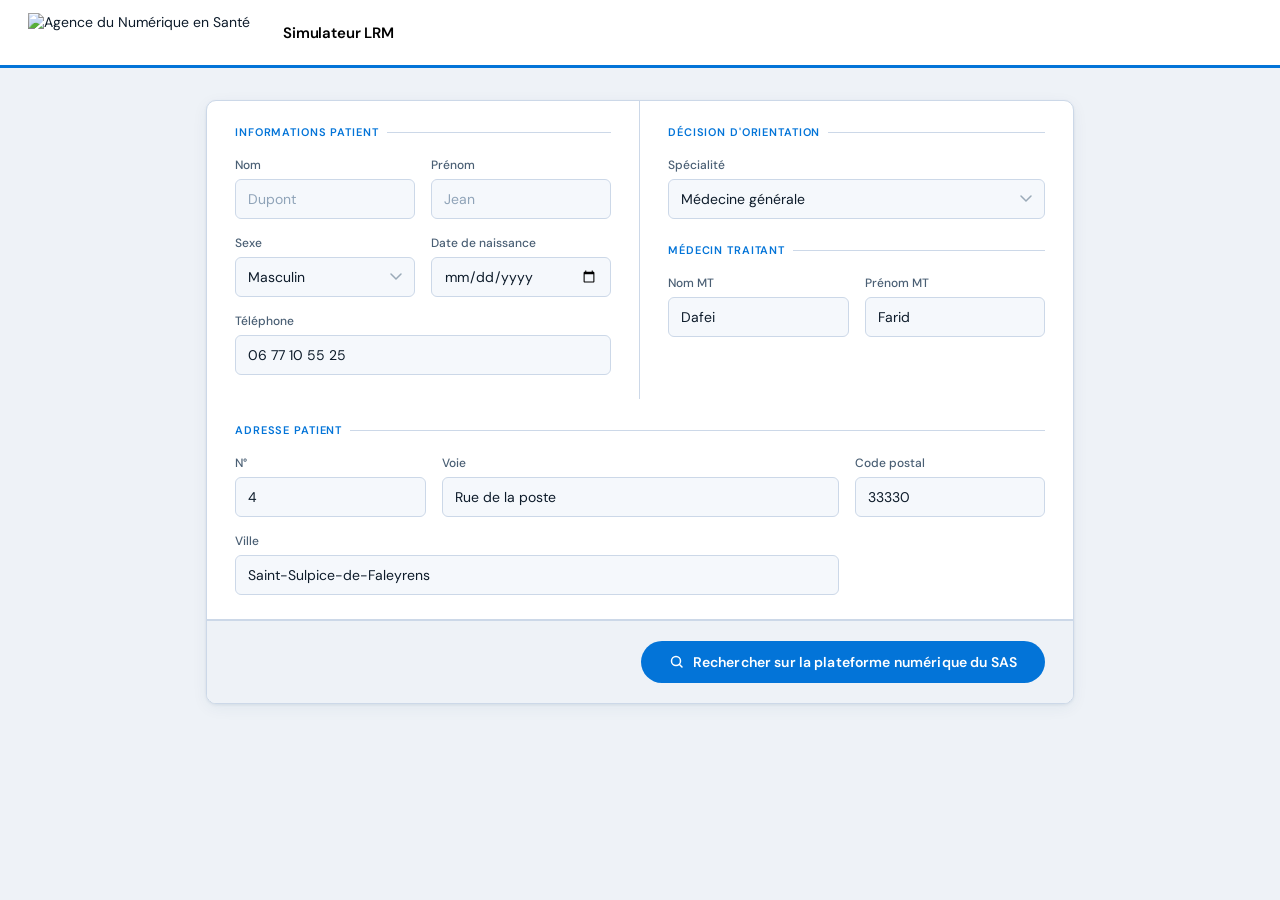
==== index.html @ c19227d6 "Update and rename lrm_mocked_page.html to index.html" ====
<!DOCTYPE html>
<html lang="fr">
<head>
  <meta charset="UTF-8" />
  <meta name="viewport" content="width=device-width, initial-scale=1.0" />
  <title>Simulateur LRM</title>
  <link href="https://fonts.googleapis.com/css2?family=DM+Sans:wght@400;500;600&family=DM+Mono:wght@400;500&display=swap" rel="stylesheet" />
  <style>
    *, *::before, *::after { box-sizing: border-box; margin: 0; padding: 0; }

    :root {
      --brand: #0f3f68;
      --brand-mid: #1a5a96;
      --accent: #0374d8;
      --accent-hover: #025fb8;
      --bg: #eef2f7;
      --surface: #ffffff;
      --border: #ccd8e8;
      --border-focus: #0374d8;
      --text-primary: #0D1B2A;
      --text-secondary: #4a5f74;
      --text-hint: #8fa3b8;
      --input-bg: #f5f8fc;
      --radius: 10px;
      --radius-sm: 6px;
      --shadow: 0 1px 3px rgba(15,63,104,0.08), 0 4px 16px rgba(15,63,104,0.06);
    }

    body {
      font-family: 'DM Sans', sans-serif;
      font-size: 14px;
      background: var(--bg);
      color: var(--text-primary);
      min-height: 100vh;
    }

    /* ── Header ── */
    .header {
      background: white;
      border-bottom: 3px solid var(--accent);
      padding: 0 28px;
      height: 68px;
      display: flex;
      align-items: center;
      gap: 20px;
    }
    .header-logo {
      display: flex;
      align-items: center;
      gap: 16px;
    }
    .header-logo img {
      height: 40px;
      width: auto;
      display: block;
    }
    .header-divider {
      width: 1px;
      height: 28px;
      background: rgba(255,255,255,0.25);
    }
    .header-title {
      font-size: 15px;
      font-weight: 600;
      color: black;
      letter-spacing: -0.01em;
    }

    /* ── Page layout ── */
    .page {
      max-width: 900px;
      margin: 32px auto;
      padding: 0 16px 48px;
    }

    /* ── Card ── */
    .card {
      background: var(--surface);
      border: 1px solid var(--border);
      border-radius: var(--radius);
      box-shadow: var(--shadow);
      overflow: hidden;
    }

    .card-section {
      padding: 24px 28px;
      border-bottom: 1px solid var(--border);
    }
    .card-section:last-child { border-bottom: none; }

    .section-label {
      font-size: 11px;
      font-weight: 600;
      letter-spacing: 0.08em;
      text-transform: uppercase;
      color: var(--accent);
      margin-bottom: 18px;
      display: flex;
      align-items: center;
      gap: 8px;
    }
    .section-label::after {
      content: '';
      flex: 1;
      height: 1px;
      background: var(--border);
    }

    /* ── Grid ── */
    .grid { display: grid; gap: 16px; }
    .grid-2 { grid-template-columns: repeat(2, 1fr); }
    .grid-3 { grid-template-columns: repeat(3, 1fr); }
    .grid-4 { grid-template-columns: repeat(4, 1fr); }
    .col-span-2 { grid-column: span 2; }
    .col-span-3 { grid-column: span 3; }

    /* ── Fields ── */
    .field { display: flex; flex-direction: column; gap: 6px; }

    .field label {
      font-size: 12px;
      font-weight: 500;
      color: var(--text-secondary);
    }

    .field input,
    .field select {
      height: 40px;
      padding: 0 12px;
      background: var(--input-bg);
      border: 1px solid var(--border);
      border-radius: var(--radius-sm);
      font-family: 'DM Sans', sans-serif;
      font-size: 14px;
      color: var(--text-primary);
      width: 100%;
      transition: border-color 0.15s, box-shadow 0.15s, background 0.15s;
      appearance: none;
      -webkit-appearance: none;
    }
    .field input::placeholder { color: var(--text-hint); }
    .field input:hover,
    .field select:hover { border-color: #b0bec5; }
    .field input:focus,
    .field select:focus {
      outline: none;
      border-color: var(--border-focus);
      background: #fff;
      box-shadow: 0 0 0 3px rgba(3,116,255,0.12);
    }

    /* custom select arrow */
    .field select {
      background-image: url("data:image/svg+xml,%3Csvg xmlns='http://www.w3.org/2000/svg' width='12' height='8' viewBox='0 0 12 8'%3E%3Cpath d='M1 1l5 5 5-5' stroke='%239AAAB8' stroke-width='1.5' fill='none' stroke-linecap='round'/%3E%3C/svg%3E");
      background-repeat: no-repeat;
      background-position: right 12px center;
      padding-right: 32px;
      cursor: pointer;
    }

    /* ── Two-column layout for patient + orientation ── */
    .top-grid {
      display: grid;
      grid-template-columns: 1fr 1fr;
      gap: 0;
    }
    .top-col {
      padding: 24px 28px;
    }
    .top-col:first-child {
      border-right: 1px solid var(--border);
    }

    /* ── Footer / action bar ── */
    .card-footer {
      padding: 20px 28px;
      display: flex;
      justify-content: flex-end;
      background: #eef2f7;
      border-top: 1px solid var(--border);
    }

    .btn-primary {
      background: var(--accent);
      color: #fff;
      border: none;
      border-radius: 100px;
      padding: 0 28px;
      height: 42px;
      font-family: 'DM Sans', sans-serif;
      font-size: 14px;
      font-weight: 600;
      cursor: pointer;
      display: inline-flex;
      align-items: center;
      gap: 8px;
      transition: background 0.15s, transform 0.1s;
      letter-spacing: 0.01em;
    }
    .btn-primary:hover { background: var(--accent-hover); }
    .btn-primary:active { transform: scale(0.98); }
    .btn-primary svg { width: 16px; height: 16px; }

    /* ── Responsive ── */
    @media (max-width: 680px) {
      .page { margin: 16px auto; }
      .top-grid { grid-template-columns: 1fr; }
      .top-col:first-child { border-right: none; border-bottom: 1px solid var(--border); padding-bottom: 20px; }
      .grid-2 { grid-template-columns: 1fr; }
      .grid-3 { grid-template-columns: 1fr 1fr; }
      .grid-4 { grid-template-columns: 1fr 1fr; }
      .col-span-2 { grid-column: span 1; }
      .col-span-3 { grid-column: span 2; }
      .card-section { padding: 20px 16px; }
      .top-col { padding: 20px 16px; }
      .card-footer { padding: 16px; }
    }

    @media (max-width: 420px) {
      .grid-3 { grid-template-columns: 1fr; }
      .grid-4 { grid-template-columns: 1fr; }
      .col-span-3 { grid-column: span 1; }
    }
  </style>
</head>
<body>

  <header class="header">
    <div class="header-logo">
      <img src="https://esante.gouv.fr/sites/default/files/logo-ANS.png" alt="Agence du Numérique en Santé" />
      <div class="header-divider"></div>
      <span class="header-title">Simulateur LRM</span>
    </div>
  </header>

  <main class="page">
    <div class="card">

      <!-- Patient + Orientation -->
      <div class="top-grid">

        <!-- Patient info -->
        <div class="top-col">
          <p class="section-label">Informations patient</p>
          <div class="grid grid-2" style="margin-bottom: 16px;">
            <div class="field">
              <label>Nom</label>
              <input id="npt_patient_name" placeholder="Dupont" />
            </div>
            <div class="field">
              <label>Prénom</label>
              <input id="npt_patient_firstname" placeholder="Jean" />
            </div>
          </div>
          <div class="grid grid-2" style="margin-bottom: 16px;">
            <div class="field">
              <label>Sexe</label>
              <select id="npt_patient_sex">
                <option value="M">Masculin</option>
                <option value="F">Féminin</option>
                <option value="U">Indéterminé</option>
              </select>
            </div>
            <div class="field">
              <label>Date de naissance</label>
              <input type="date" id="npt_patient_birthdate" />
            </div>
          </div>
          <div class="grid grid-2">
            <div class="field col-span-2">
              <label>Téléphone</label>
              <input id="npt_patient_phone" placeholder="06 xx xx xx xx" value="06 77 10 55 25" />
            </div>
          </div>
        </div>

        <!-- Orientation -->
        <div class="top-col">
          <p class="section-label">Décision d'orientation</p>
          <div class="field" style="margin-bottom: 16px;">
            <label>Spécialité</label>
            <select id="npt_specialty">
              <option value="SM54">Médecine générale</option>
              <option value="INF">Infirmier</option>
            </select>
          </div>

          <p class="section-label" style="margin-top: 24px;">Médecin traitant</p>
          <div class="grid grid-2">
            <div class="field">
              <label>Nom MT</label>
              <input id="npt_practioner_name" placeholder="Nom" value="Dafei" />
            </div>
            <div class="field">
              <label>Prénom MT</label>
              <input id="npt_practioner_firstname" placeholder="Prénom" value="Farid" />
            </div>
          </div>
        </div>

      </div>

      <!-- Address -->
      <div class="card-section">
        <p class="section-label">Adresse PATIENT</p>
        <div class="grid grid-4">
          <div class="field">
            <label>N°</label>
            <input id="npt_street_number" placeholder="N°" value="4" />
          </div>
          <div class="field col-span-2">
            <label>Voie</label>
            <input id="npt_street_name" placeholder="Rue, avenue…" value="Rue de la poste" />
          </div>
          <div class="field">
            <label>Code postal</label>
            <input id="npt_zipcode" placeholder="00000" value="33330" />
          </div>
          <div class="field col-span-3">
            <label>Ville</label>
            <input id="npt_city" placeholder="Ville" value="Saint-Sulpice-de-Faleyrens" />
          </div>
        </div>
      </div>

      <!-- Footer -->
      <div class="card-footer">
        <button class="btn-primary" id="search_button" onclick="openSearchUrl()">
          <svg viewBox="0 0 16 16" fill="none" xmlns="http://www.w3.org/2000/svg">
            <circle cx="7" cy="7" r="4.5" stroke="white" stroke-width="1.5"/>
            <path d="M10.5 10.5L13 13" stroke="white" stroke-width="1.5" stroke-linecap="round"/>
          </svg>
          Rechercher sur la plateforme numérique du SAS
        </button>
      </div>

    </div>
  </main>

  <script>
    const BASE_URL = "https://sas.sante.fr/sas/recherche";
    const PRACTITIONER_OID = "urn:oid:1.2.250.1.71.4.2.1|810002725272";
    const SPECIALTY_OID_PREFIX = "urn:oid:1.2.250.1.213.2.28|";

    function val(id) {
      return document.getElementById(id)?.value?.trim() || "";
    }

    function buildUrl() {
      const specialty = val("npt_specialty");
      const city = val("npt_city");
      const streetname = [val("npt_street_number"), val("npt_street_name")]
        .filter(Boolean).join(" ");

      const params = new URLSearchParams({
        practitioner: PRACTITIONER_OID,
        specialty: SPECIALTY_OID_PREFIX + specialty,
        city,
        streetname,
        origin: "TEST-SAMU000"
      });

      return `${BASE_URL}?${params.toString()}`;
    }

    function openSearchUrl() {
      window.open(buildUrl(), "_blank");
    }
  </script>

</body>
</html>
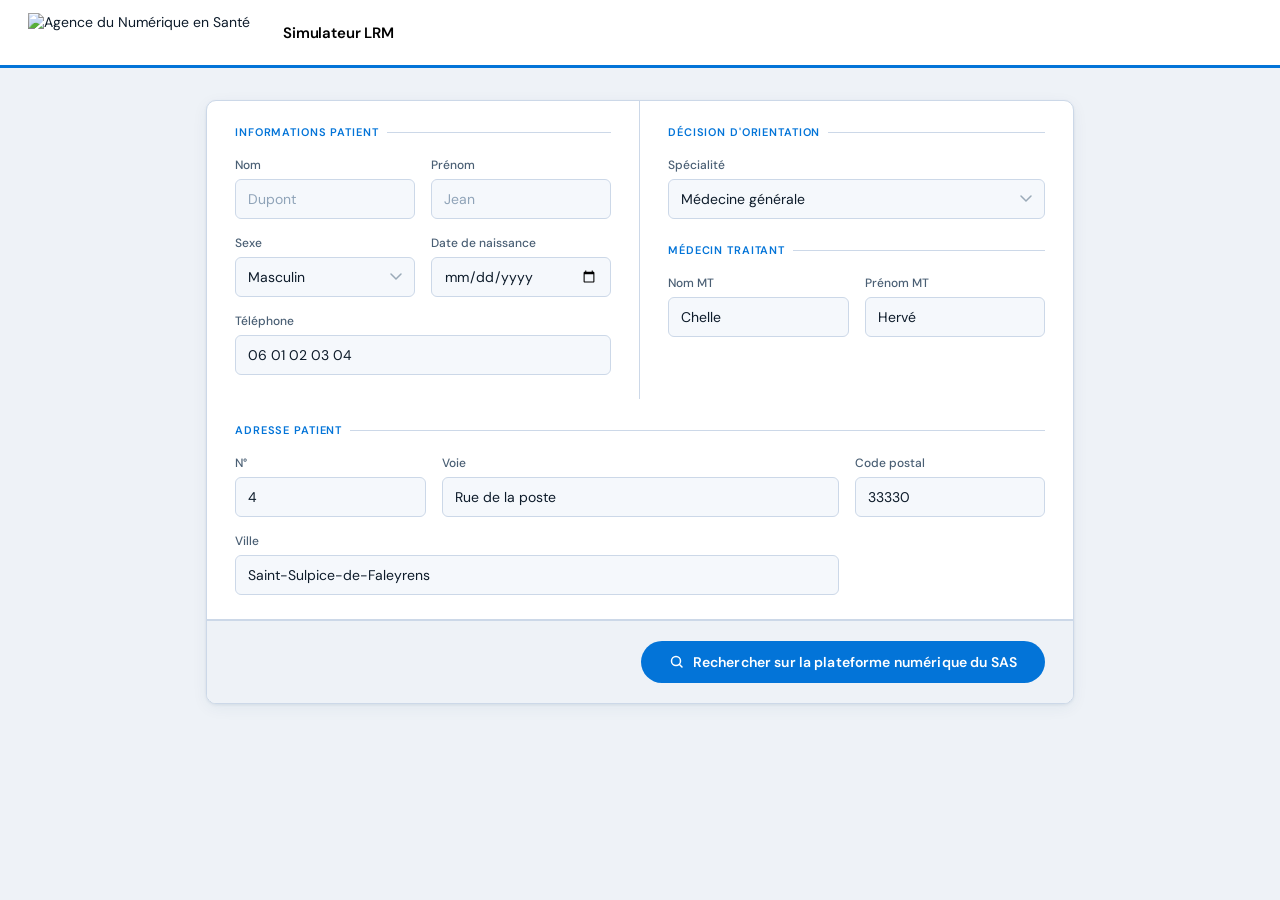
==== commit 409bf54a: "Update Change physician and phonenumber" ====
--- a/index.html
+++ b/index.html
@@ -1,228 +1,17 @@
 <!DOCTYPE html>
 <html lang="fr">
+
 <head>
   <meta charset="UTF-8" />
   <meta name="viewport" content="width=device-width, initial-scale=1.0" />
   <title>Simulateur LRM</title>
-  <link href="https://fonts.googleapis.com/css2?family=DM+Sans:wght@400;500;600&family=DM+Mono:wght@400;500&display=swap" rel="stylesheet" />
-  <style>
-    *, *::before, *::after { box-sizing: border-box; margin: 0; padding: 0; }
+  <link
+    href="https://fonts.googleapis.com/css2?family=DM+Sans:wght@400;500;600&family=DM+Mono:wght@400;500&display=swap"
+    rel="stylesheet" />
+  <link href="assets/css/mock.css" rel="stylesheet" />
+  <script type="text/javascript" src="assets/js/mock.js"></script>
+</head>
 
-    :root {
-      --brand: #0f3f68;
-      --brand-mid: #1a5a96;
-      --accent: #0374d8;
-      --accent-hover: #025fb8;
-      --bg: #eef2f7;
-      --surface: #ffffff;
-      --border: #ccd8e8;
-      --border-focus: #0374d8;
-      --text-primary: #0D1B2A;
-      --text-secondary: #4a5f74;
-      --text-hint: #8fa3b8;
-      --input-bg: #f5f8fc;
-      --radius: 10px;
-      --radius-sm: 6px;
-      --shadow: 0 1px 3px rgba(15,63,104,0.08), 0 4px 16px rgba(15,63,104,0.06);
-    }
-
-    body {
-      font-family: 'DM Sans', sans-serif;
-      font-size: 14px;
-      background: var(--bg);
-      color: var(--text-primary);
-      min-height: 100vh;
-    }
-
-    /* ── Header ── */
-    .header {
-      background: white;
-      border-bottom: 3px solid var(--accent);
-      padding: 0 28px;
-      height: 68px;
-      display: flex;
-      align-items: center;
-      gap: 20px;
-    }
-    .header-logo {
-      display: flex;
-      align-items: center;
-      gap: 16px;
-    }
-    .header-logo img {
-      height: 40px;
-      width: auto;
-      display: block;
-    }
-    .header-divider {
-      width: 1px;
-      height: 28px;
-      background: rgba(255,255,255,0.25);
-    }
-    .header-title {
-      font-size: 15px;
-      font-weight: 600;
-      color: black;
-      letter-spacing: -0.01em;
-    }
-
-    /* ── Page layout ── */
-    .page {
-      max-width: 900px;
-      margin: 32px auto;
-      padding: 0 16px 48px;
-    }
-
-    /* ── Card ── */
-    .card {
-      background: var(--surface);
-      border: 1px solid var(--border);
-      border-radius: var(--radius);
-      box-shadow: var(--shadow);
-      overflow: hidden;
-    }
-
-    .card-section {
-      padding: 24px 28px;
-      border-bottom: 1px solid var(--border);
-    }
-    .card-section:last-child { border-bottom: none; }
-
-    .section-label {
-      font-size: 11px;
-      font-weight: 600;
-      letter-spacing: 0.08em;
-      text-transform: uppercase;
-      color: var(--accent);
-      margin-bottom: 18px;
-      display: flex;
-      align-items: center;
-      gap: 8px;
-    }
-    .section-label::after {
-      content: '';
-      flex: 1;
-      height: 1px;
-      background: var(--border);
-    }
-
-    /* ── Grid ── */
-    .grid { display: grid; gap: 16px; }
-    .grid-2 { grid-template-columns: repeat(2, 1fr); }
-    .grid-3 { grid-template-columns: repeat(3, 1fr); }
-    .grid-4 { grid-template-columns: repeat(4, 1fr); }
-    .col-span-2 { grid-column: span 2; }
-    .col-span-3 { grid-column: span 3; }
-
-    /* ── Fields ── */
-    .field { display: flex; flex-direction: column; gap: 6px; }
-
-    .field label {
-      font-size: 12px;
-      font-weight: 500;
-      color: var(--text-secondary);
-    }
-
-    .field input,
-    .field select {
-      height: 40px;
-      padding: 0 12px;
-      background: var(--input-bg);
-      border: 1px solid var(--border);
-      border-radius: var(--radius-sm);
-      font-family: 'DM Sans', sans-serif;
-      font-size: 14px;
-      color: var(--text-primary);
-      width: 100%;
-      transition: border-color 0.15s, box-shadow 0.15s, background 0.15s;
-      appearance: none;
-      -webkit-appearance: none;
-    }
-    .field input::placeholder { color: var(--text-hint); }
-    .field input:hover,
-    .field select:hover { border-color: #b0bec5; }
-    .field input:focus,
-    .field select:focus {
-      outline: none;
-      border-color: var(--border-focus);
-      background: #fff;
-      box-shadow: 0 0 0 3px rgba(3,116,255,0.12);
-    }
-
-    /* custom select arrow */
-    .field select {
-      background-image: url("data:image/svg+xml,%3Csvg xmlns='http://www.w3.org/2000/svg' width='12' height='8' viewBox='0 0 12 8'%3E%3Cpath d='M1 1l5 5 5-5' stroke='%239AAAB8' stroke-width='1.5' fill='none' stroke-linecap='round'/%3E%3C/svg%3E");
-      background-repeat: no-repeat;
-      background-position: right 12px center;
-      padding-right: 32px;
-      cursor: pointer;
-    }
-
-    /* ── Two-column layout for patient + orientation ── */
-    .top-grid {
-      display: grid;
-      grid-template-columns: 1fr 1fr;
-      gap: 0;
-    }
-    .top-col {
-      padding: 24px 28px;
-    }
-    .top-col:first-child {
-      border-right: 1px solid var(--border);
-    }
-
-    /* ── Footer / action bar ── */
-    .card-footer {
-      padding: 20px 28px;
-      display: flex;
-      justify-content: flex-end;
-      background: #eef2f7;
-      border-top: 1px solid var(--border);
-    }
-
-    .btn-primary {
-      background: var(--accent);
-      color: #fff;
-      border: none;
-      border-radius: 100px;
-      padding: 0 28px;
-      height: 42px;
-      font-family: 'DM Sans', sans-serif;
-      font-size: 14px;
-      font-weight: 600;
-      cursor: pointer;
-      display: inline-flex;
-      align-items: center;
-      gap: 8px;
-      transition: background 0.15s, transform 0.1s;
-      letter-spacing: 0.01em;
-    }
-    .btn-primary:hover { background: var(--accent-hover); }
-    .btn-primary:active { transform: scale(0.98); }
-    .btn-primary svg { width: 16px; height: 16px; }
-
-    /* ── Responsive ── */
-    @media (max-width: 680px) {
-      .page { margin: 16px auto; }
-      .top-grid { grid-template-columns: 1fr; }
-      .top-col:first-child { border-right: none; border-bottom: 1px solid var(--border); padding-bottom: 20px; }
-      .grid-2 { grid-template-columns: 1fr; }
-      .grid-3 { grid-template-columns: 1fr 1fr; }
-      .grid-4 { grid-template-columns: 1fr 1fr; }
-      .col-span-2 { grid-column: span 1; }
-      .col-span-3 { grid-column: span 2; }
-      .card-section { padding: 20px 16px; }
-      .top-col { padding: 20px 16px; }
-      .card-footer { padding: 16px; }
-    }
-
-    @media (max-width: 420px) {
-      .grid-3 { grid-template-columns: 1fr; }
-      .grid-4 { grid-template-columns: 1fr; }
-      .col-span-3 { grid-column: span 1; }
-    }
-  </style>
-</head>
 <body>
 
   <header class="header">
@@ -269,7 +58,7 @@
           <div class="grid grid-2">
             <div class="field col-span-2">
               <label>Téléphone</label>
-              <input id="npt_patient_phone" placeholder="06 xx xx xx xx" value="06 77 10 55 25" />
+              <input id="npt_patient_phone" placeholder="06 xx xx xx xx" value="06 01 02 03 04" />
             </div>
           </div>
         </div>
@@ -289,11 +78,11 @@
           <div class="grid grid-2">
             <div class="field">
               <label>Nom MT</label>
-              <input id="npt_practioner_name" placeholder="Nom" value="Dafei" />
+              <input id="npt_practioner_name" placeholder="Nom" value="Chelle" />
             </div>
             <div class="field">
               <label>Prénom MT</label>
-              <input id="npt_practioner_firstname" placeholder="Prénom" value="Farid" />
+              <input id="npt_practioner_firstname" placeholder="Prénom" value="Hervé" />
             </div>
           </div>
         </div>
@@ -327,8 +116,8 @@
       <div class="card-footer">
         <button class="btn-primary" id="search_button" onclick="openSearchUrl()">
           <svg viewBox="0 0 16 16" fill="none" xmlns="http://www.w3.org/2000/svg">
-            <circle cx="7" cy="7" r="4.5" stroke="white" stroke-width="1.5"/>
-            <path d="M10.5 10.5L13 13" stroke="white" stroke-width="1.5" stroke-linecap="round"/>
+            <circle cx="7" cy="7" r="4.5" stroke="white" stroke-width="1.5" />
+            <path d="M10.5 10.5L13 13" stroke="white" stroke-width="1.5" stroke-linecap="round" />
           </svg>
           Rechercher sur la plateforme numérique du SAS
         </button>
@@ -336,37 +125,6 @@
 
     </div>
   </main>
+</body>
 
-  <script>
-    const BASE_URL = "https://sas.sante.fr/sas/recherche";
-    const PRACTITIONER_OID = "urn:oid:1.2.250.1.71.4.2.1|810002725272";
-    const SPECIALTY_OID_PREFIX = "urn:oid:1.2.250.1.213.2.28|";
-
-    function val(id) {
-      return document.getElementById(id)?.value?.trim() || "";
-    }
-
-    function buildUrl() {
-      const specialty = val("npt_specialty");
-      const city = val("npt_city");
-      const streetname = [val("npt_street_number"), val("npt_street_name")]
-        .filter(Boolean).join(" ");
-
-      const params = new URLSearchParams({
-        practitioner: PRACTITIONER_OID,
-        specialty: SPECIALTY_OID_PREFIX + specialty,
-        city,
-        streetname,
-        origin: "TEST-SAMU000"
-      });
-
-      return `${BASE_URL}?${params.toString()}`;
-    }
-
-    function openSearchUrl() {
-      window.open(buildUrl(), "_blank");
-    }
-  </script>
-
-</body>
-</html>
+</html>
--- a/assets/css/mock.css
+++ b/assets/css/mock.css
@@ -0,0 +1,215 @@
+*, *::before, *::after { box-sizing: border-box; margin: 0; padding: 0; }
+
+:root {
+  --brand: #0f3f68;
+  --brand-mid: #1a5a96;
+  --accent: #0374d8;
+  --accent-hover: #025fb8;
+  --bg: #eef2f7;
+  --surface: #ffffff;
+  --border: #ccd8e8;
+  --border-focus: #0374d8;
+  --text-primary: #0D1B2A;
+  --text-secondary: #4a5f74;
+  --text-hint: #8fa3b8;
+  --input-bg: #f5f8fc;
+  --radius: 10px;
+  --radius-sm: 6px;
+  --shadow: 0 1px 3px rgba(15,63,104,0.08), 0 4px 16px rgba(15,63,104,0.06);
+}
+
+body {
+  font-family: 'DM Sans', sans-serif;
+  font-size: 14px;
+  background: var(--bg);
+  color: var(--text-primary);
+  min-height: 100vh;
+}
+
+/* ── Header ── */
+.header {
+  background: white;
+  border-bottom: 3px solid var(--accent);
+  padding: 0 28px;
+  height: 68px;
+  display: flex;
+  align-items: center;
+  gap: 20px;
+}
+.header-logo {
+  display: flex;
+  align-items: center;
+  gap: 16px;
+}
+.header-logo img {
+  height: 40px;
+  width: auto;
+  display: block;
+}
+.header-divider {
+  width: 1px;
+  height: 28px;
+  background: rgba(255,255,255,0.25);
+}
+.header-title {
+  font-size: 15px;
+  font-weight: 600;
+  color: black;
+  letter-spacing: -0.01em;
+}
+
+/* ── Page layout ── */
+.page {
+  max-width: 900px;
+  margin: 32px auto;
+  padding: 0 16px 48px;
+}
+
+/* ── Card ── */
+.card {
+  background: var(--surface);
+  border: 1px solid var(--border);
+  border-radius: var(--radius);
+  box-shadow: var(--shadow);
+  overflow: hidden;
+}
+
+.card-section {
+  padding: 24px 28px;
+  border-bottom: 1px solid var(--border);
+}
+.card-section:last-child { border-bottom: none; }
+
+.section-label {
+  font-size: 11px;
+  font-weight: 600;
+  letter-spacing: 0.08em;
+  text-transform: uppercase;
+  color: var(--accent);
+  margin-bottom: 18px;
+  display: flex;
+  align-items: center;
+  gap: 8px;
+}
+.section-label::after {
+  content: '';
+  flex: 1;
+  height: 1px;
+  background: var(--border);
+}
+
+/* ── Grid ── */
+.grid { display: grid; gap: 16px; }
+.grid-2 { grid-template-columns: repeat(2, 1fr); }
+.grid-3 { grid-template-columns: repeat(3, 1fr); }
+.grid-4 { grid-template-columns: repeat(4, 1fr); }
+.col-span-2 { grid-column: span 2; }
+.col-span-3 { grid-column: span 3; }
+
+/* ── Fields ── */
+.field { display: flex; flex-direction: column; gap: 6px; }
+
+.field label {
+  font-size: 12px;
+  font-weight: 500;
+  color: var(--text-secondary);
+}
+
+.field input,
+.field select {
+  height: 40px;
+  padding: 0 12px;
+  background: var(--input-bg);
+  border: 1px solid var(--border);
+  border-radius: var(--radius-sm);
+  font-family: 'DM Sans', sans-serif;
+  font-size: 14px;
+  color: var(--text-primary);
+  width: 100%;
+  transition: border-color 0.15s, box-shadow 0.15s, background 0.15s;
+  appearance: none;
+  -webkit-appearance: none;
+}
+.field input::placeholder { color: var(--text-hint); }
+.field input:hover,
+.field select:hover { border-color: #b0bec5; }
+.field input:focus,
+.field select:focus {
+  outline: none;
+  border-color: var(--border-focus);
+  background: #fff;
+  box-shadow: 0 0 0 3px rgba(3,116,255,0.12);
+}
+
+/* custom select arrow */
+.field select {
+  background-image: url("data:image/svg+xml,%3Csvg xmlns='http://www.w3.org/2000/svg' width='12' height='8' viewBox='0 0 12 8'%3E%3Cpath d='M1 1l5 5 5-5' stroke='%239AAAB8' stroke-width='1.5' fill='none' stroke-linecap='round'/%3E%3C/svg%3E");
+  background-repeat: no-repeat;
+  background-position: right 12px center;
+  padding-right: 32px;
+  cursor: pointer;
+}
+
+/* ── Two-column layout for patient + orientation ── */
+.top-grid {
+  display: grid;
+  grid-template-columns: 1fr 1fr;
+  gap: 0;
+}
+.top-col {
+  padding: 24px 28px;
+}
+.top-col:first-child {
+  border-right: 1px solid var(--border);
+}
+
+/* ── Footer / action bar ── */
+.card-footer {
+  padding: 20px 28px;
+  display: flex;
+  justify-content: flex-end;
+  background: #eef2f7;
+  border-top: 1px solid var(--border);
+}
+
+.btn-primary {
+  background: var(--accent);
+  color: #fff;
+  border: none;
+  border-radius: 100px;
+  padding: 0 28px;
+  height: 42px;
+  font-family: 'DM Sans', sans-serif;
+  font-size: 14px;
+  font-weight: 600;
+  cursor: pointer;
+  display: inline-flex;
+  align-items: center;
+  gap: 8px;
+  transition: background 0.15s, transform 0.1s;
+  letter-spacing: 0.01em;
+}
+.btn-primary:hover { background: var(--accent-hover); }
+.btn-primary:active { transform: scale(0.98); }
+.btn-primary svg { width: 16px; height: 16px; }
+
+/* ── Responsive ── */
+@media (max-width: 680px) {
+  .page { margin: 16px auto; }
+  .top-grid { grid-template-columns: 1fr; }
+  .top-col:first-child { border-right: none; border-bottom: 1px solid var(--border); padding-bottom: 20px; }
+  .grid-2 { grid-template-columns: 1fr; }
+  .grid-3 { grid-template-columns: 1fr 1fr; }
+  .grid-4 { grid-template-columns: 1fr 1fr; }
+  .col-span-2 { grid-column: span 1; }
+  .col-span-3 { grid-column: span 2; }
+  .card-section { padding: 20px 16px; }
+  .top-col { padding: 20px 16px; }
+  .card-footer { padding: 16px; }
+}
+
+@media (max-width: 420px) {
+  .grid-3 { grid-template-columns: 1fr; }
+  .grid-4 { grid-template-columns: 1fr; }
+  .col-span-3 { grid-column: span 1; }
+}
